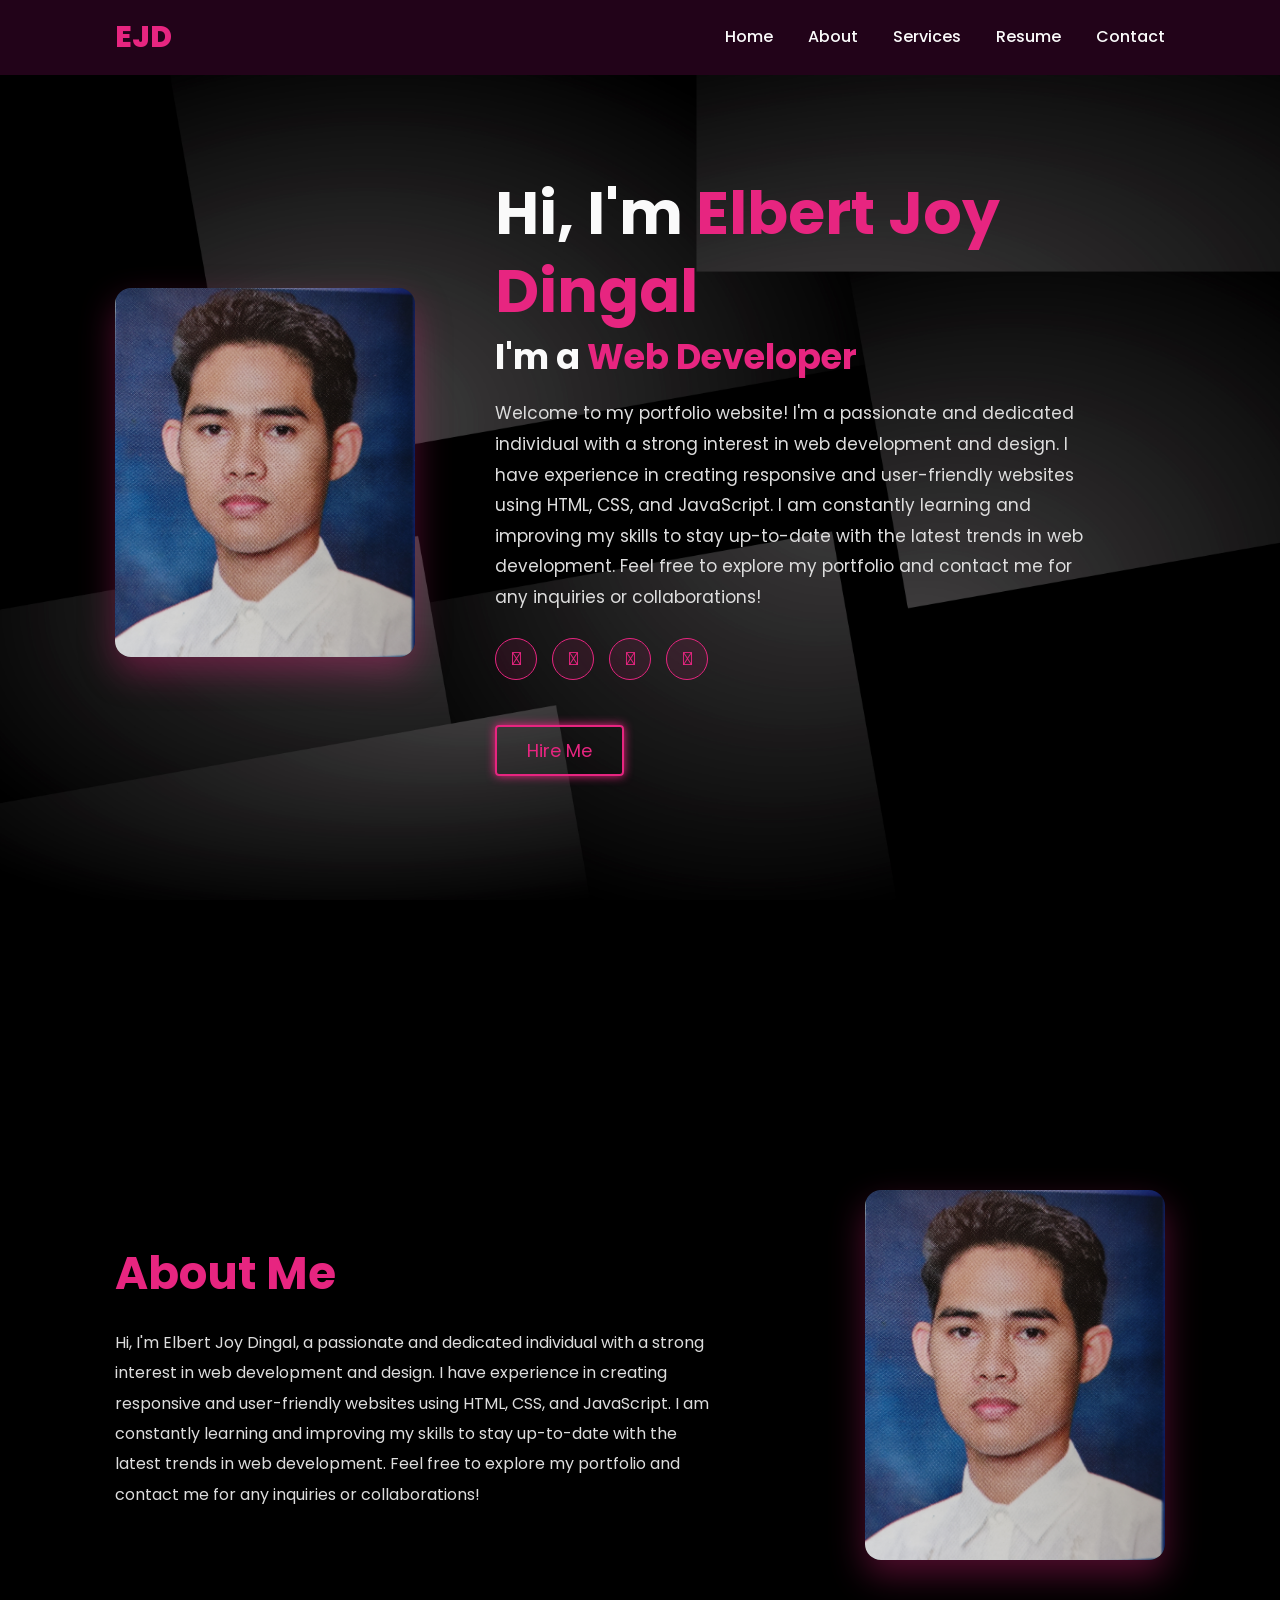
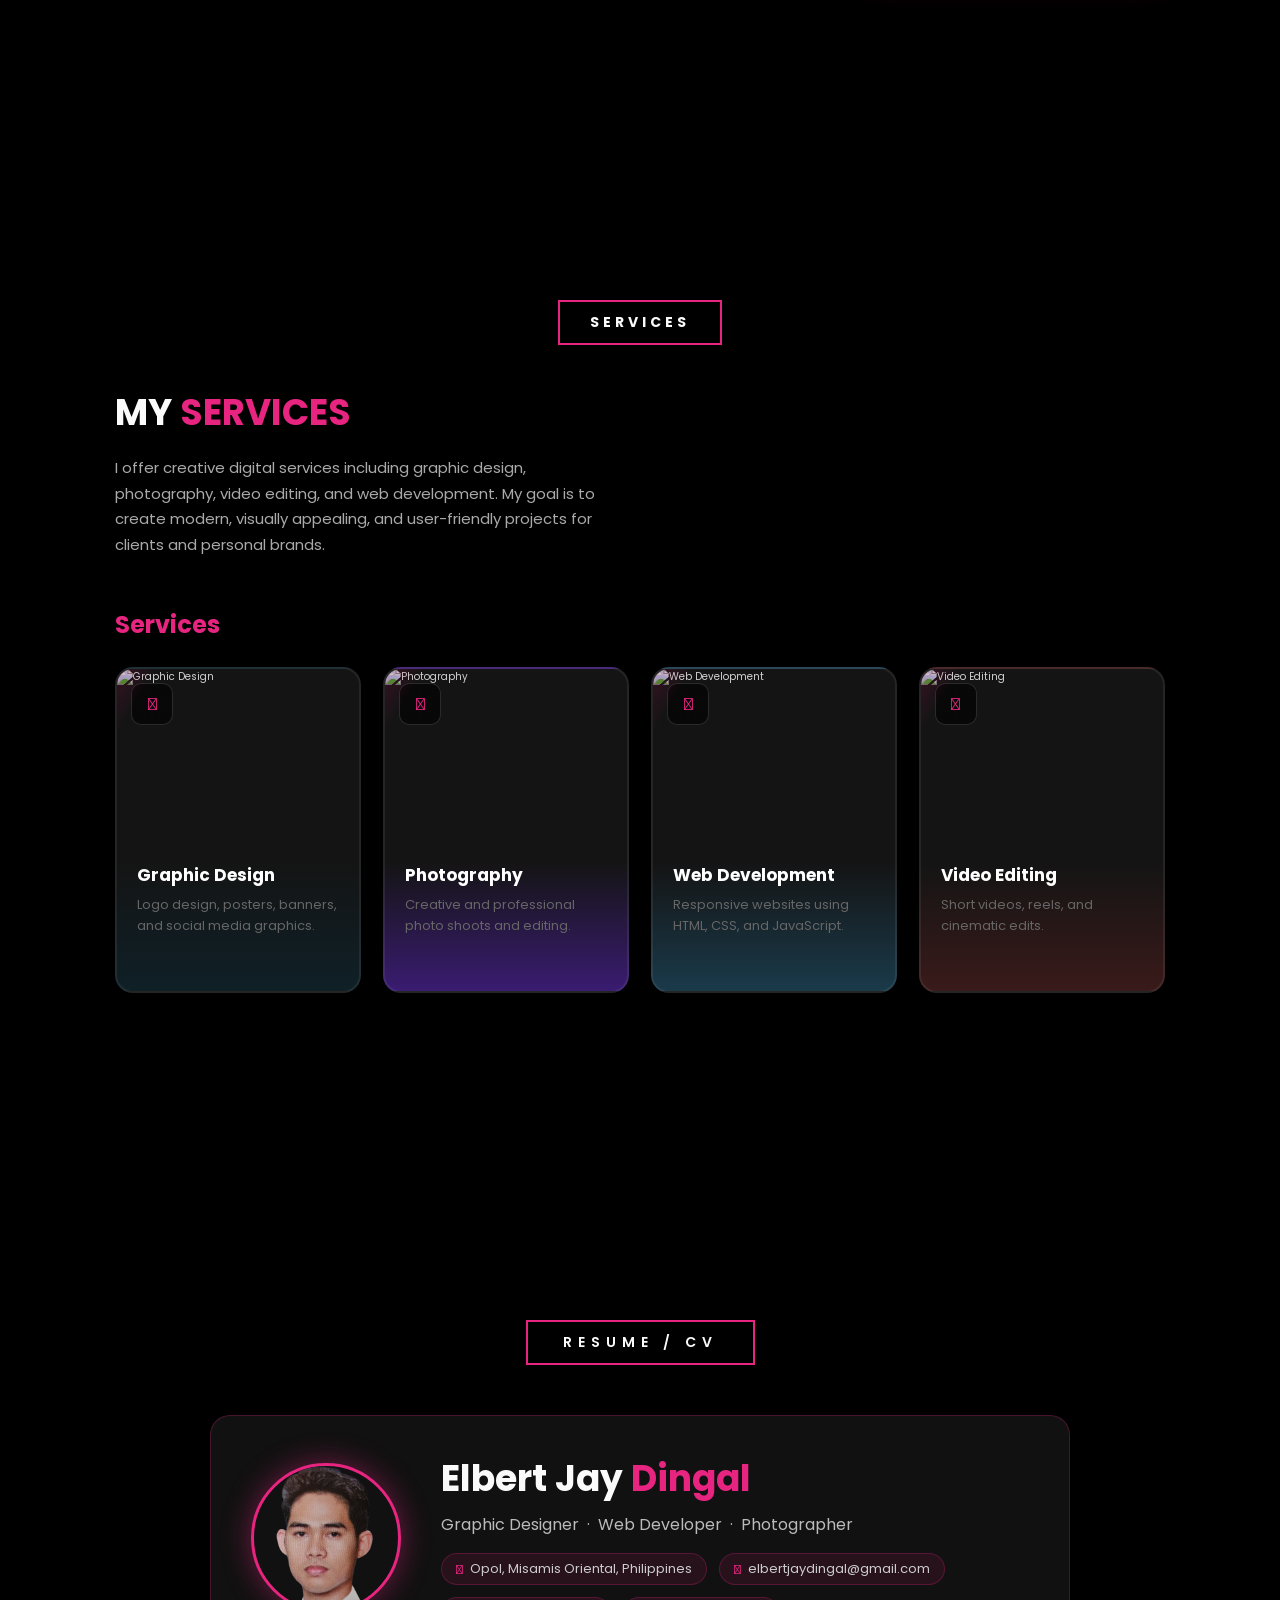
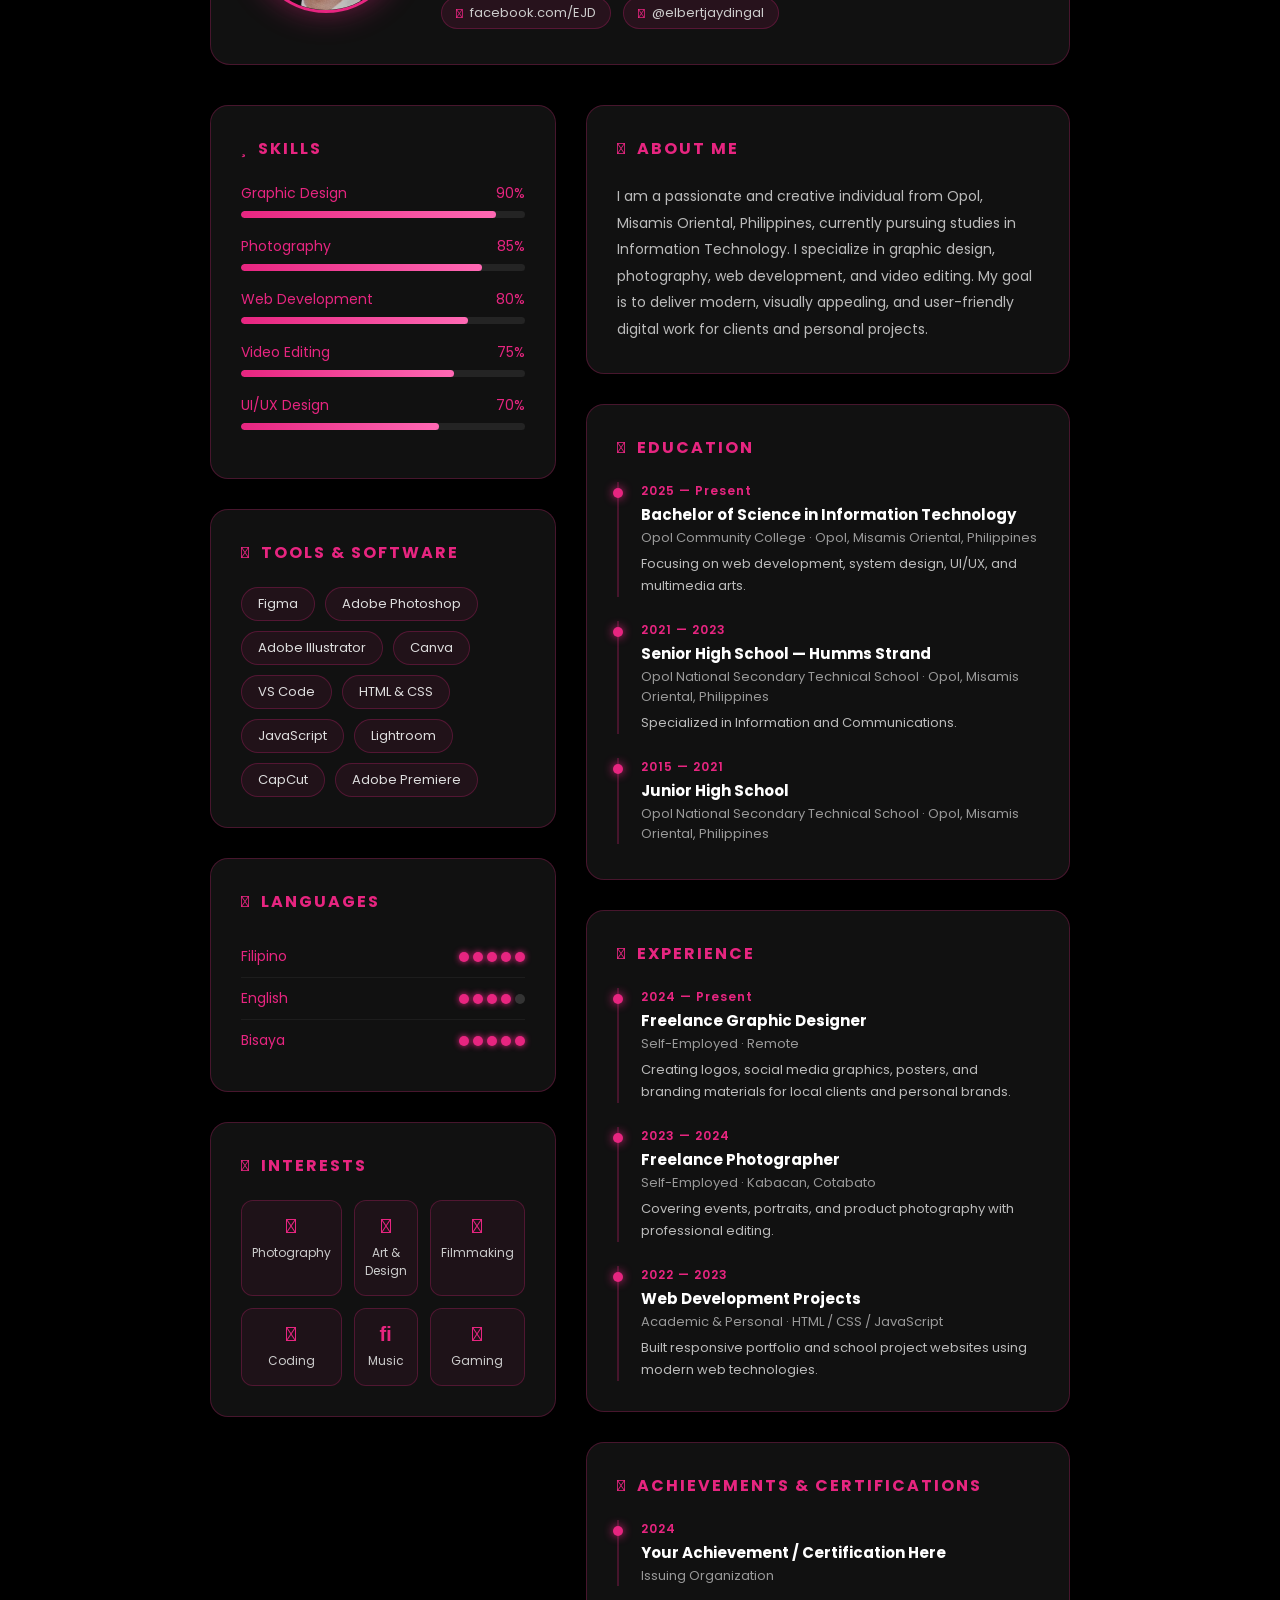
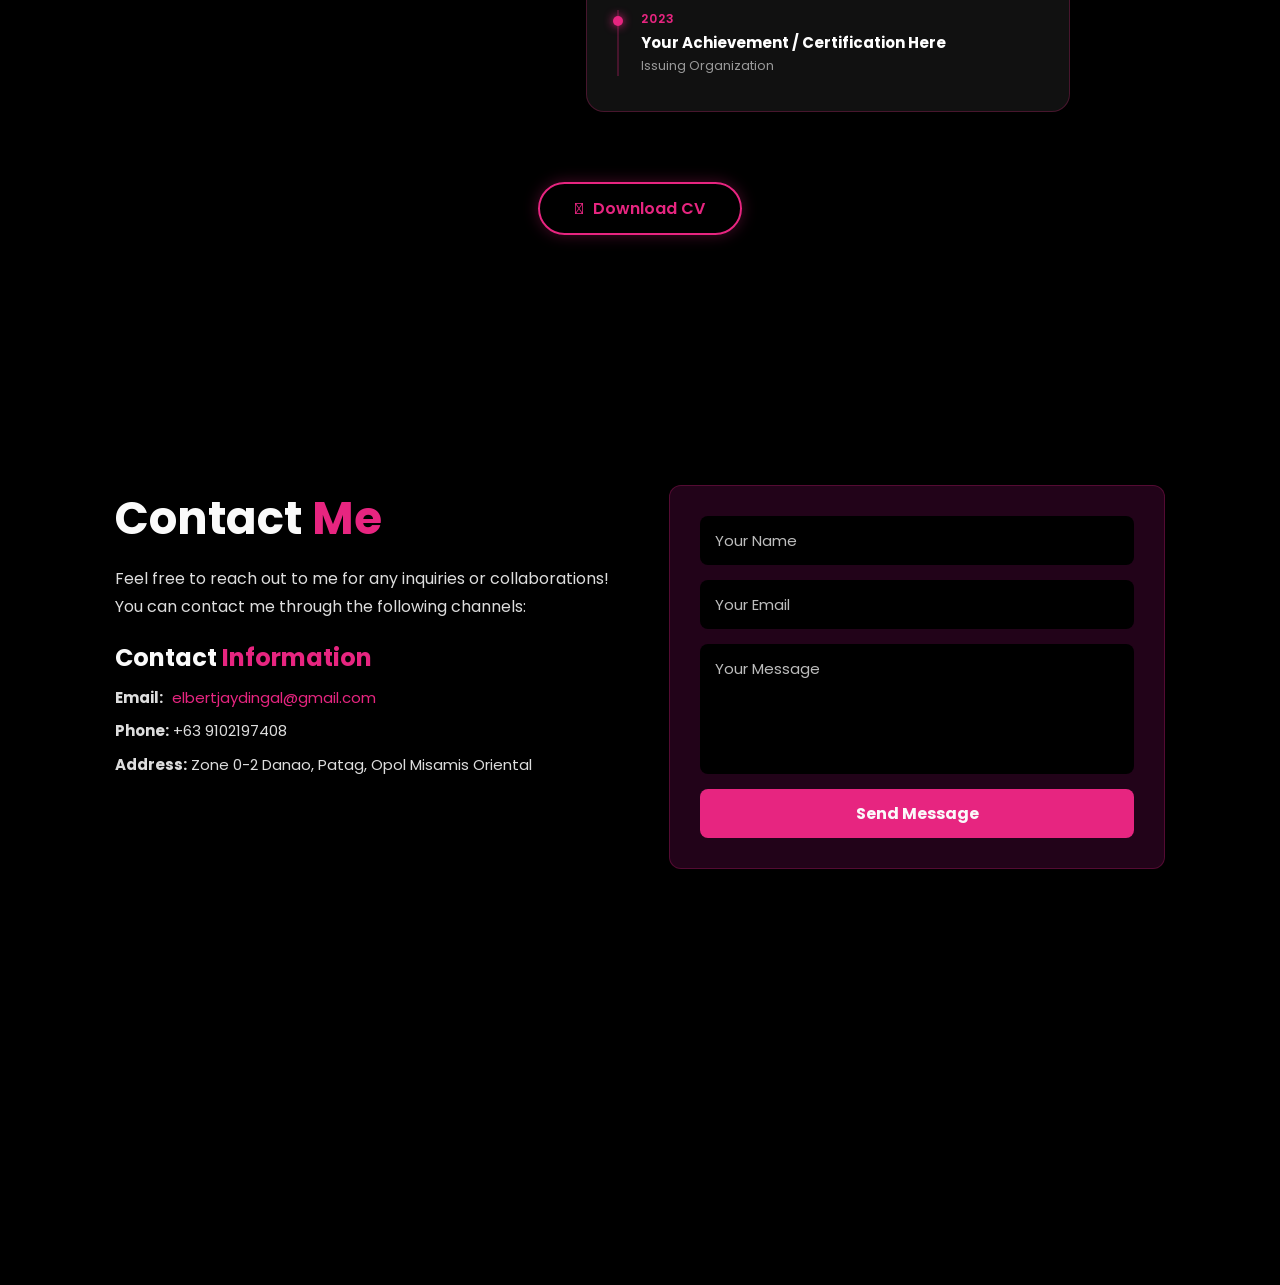
==== index.html @ 8303093a "Add files via upload" ====
<!DOCTYPE html>
<html lang="en">
<head>
    <meta charset="UTF-8">
    <meta name="viewport" content="width=device-width, initial-scale=1.0">
    <title>Portfolio — EJD</title>
    <link rel="stylesheet" href="https://cdnjs.cloudflare.com/ajax/libs/font-awesome/6.4.0/css/all.min.css">
    <link rel="stylesheet" href="style.css">
</head>
<body>

    <header>
        <a href="Home.html" class="logo">EJD</a>

        <button class="hamburger" id="hamburger" aria-label="Toggle menu">
            <span></span><span></span><span></span>
        </button>

        <nav id="nav-menu">
            <a href="#home">Home</a>
            <a href="#about">About</a>
            <a href="#services">Services</a>
            <a href="#cv">Resume</a>
            <a href="#contact">Contact</a>
        </nav>
    </header>

    <section class="home" id="home">
        <div class="home-img">
            <img src="image.png.jpg" alt="Profile Picture" width="300">
        </div>
        <div class="home-content">
            <h1>Hi, I'm <span>Elbert Joy Dingal</span></h1>
            <h3 class="typing-text">I'm a <span>Web Developer</span></h3>
            <p>Welcome to my portfolio website! I'm a passionate and dedicated individual with a strong interest 
            in web development and design. I have experience in creating responsive and user-friendly websites 
            using HTML, CSS, and JavaScript. I am constantly learning and improving my skills to stay up-to-date 
            with the latest trends in web development. Feel free to explore my portfolio and contact me for any 
            inquiries or collaborations!</p>

            <div class="social-icons">
                <a href="#"><i class="fa-brands fa-linkedin"></i></a>
                <a href="#"><i class="fa-brands fa-github"></i></a>
                <a href="#"><i class="fa-brands fa-facebook"></i></a>
                <a href="#"><i class="fa-brands fa-instagram"></i></a>
            </div>

            <a href="#contact" class="btn">Hire Me</a>
        </div>
    </section>

    <section class="about" id="about">
        <div class="about-content">
            <h1>About Me</h1>
            <h3><p>Hi, I'm Elbert Joy Dingal, a passionate and dedicated individual with a strong interest in 
                web development and design. I have experience in creating responsive and user-friendly websites 
                using HTML, CSS, and JavaScript. I am constantly learning and improving my skills to stay up-to-date 
                with the latest trends in web development. Feel free to explore my portfolio and contact me for any 
                inquiries or collaborations!</p></h3>
        </div>
        <div class="about-img">
            <img src="image.png.jpg" width="300" alt="Elbert Joy Dingal">
        </div>
    </section>

    <section class="services" id="services">

        <div class="title-box">
            <h2>SERVICES</h2>
        </div>

        <div class="intro">
            <h1>MY <span>SERVICES</span></h1>
            <p>I offer creative digital services including graphic design, photography, video editing, and web development. My goal is to create modern, visually appealing, and user-friendly projects for clients and personal brands.</p>
        </div>

        <div class="projects">
            <h2><span>Services</span></h2>
            <div class="cards">

                <!-- Card 1 – Graphic Design -->
                <div class="card design">
                    <div class="card-img-wrap">
                        <img class="card-img"
                            src="https://images.unsplash.com/photo-1626785774573-4b799315345d?w=600&q=80&fit=crop"
                            alt="Graphic Design" loading="lazy" />
                        <div class="card-icon"><i class="fas fa-pen-ruler"></i></div>
                    </div>
                    <div class="card-body">
                        <h3>Graphic Design</h3>
                        <p>Logo design, posters, banners, and social media graphics.</p>
                        <span class="card-link">
                            Learn more
                            <svg width="13" height="13" viewBox="0 0 24 24" fill="none" stroke="currentColor" stroke-width="2.5" stroke-linecap="round" stroke-linejoin="round"><path d="M5 12h14M12 5l7 7-7 7"/></svg>
                        </span>
                    </div>
                </div>

                <!-- Card 2 – Photography -->
                <div class="card photo">
                    <div class="card-img-wrap">
                        <img class="card-img"
                            src="https://images.unsplash.com/photo-1516035069371-29a1b244cc32?w=600&q=80&fit=crop"
                            alt="Photography" loading="lazy" />
                        <div class="card-icon"><i class="fas fa-camera"></i></div>
                    </div>
                    <div class="card-body">
                        <h3>Photography</h3>
                        <p>Creative and professional photo shoots and editing.</p>
                        <span class="card-link">
                            Learn more
                            <svg width="13" height="13" viewBox="0 0 24 24" fill="none" stroke="currentColor" stroke-width="2.5" stroke-linecap="round" stroke-linejoin="round"><path d="M5 12h14M12 5l7 7-7 7"/></svg>
                        </span>
                    </div>
                </div>

                <!-- Card 3 – Web Development -->
                <div class="card web">
                    <div class="card-img-wrap">
                        <img class="card-img"
                            src="https://images.unsplash.com/photo-1547658719-da2b51169166?w=600&q=80&fit=crop"
                            alt="Web Development" loading="lazy" />
                        <div class="card-icon"><i class="fas fa-code"></i></div>
                    </div>
                    <div class="card-body">
                        <h3>Web Development</h3>
                        <p>Responsive websites using HTML, CSS, and JavaScript.</p>
                        <span class="card-link">
                            Learn more
                            <svg width="13" height="13" viewBox="0 0 24 24" fill="none" stroke="currentColor" stroke-width="2.5" stroke-linecap="round" stroke-linejoin="round"><path d="M5 12h14M12 5l7 7-7 7"/></svg>
                        </span>
                    </div>
                </div>

                <!-- Card 4 – Video Editing -->
                <div class="card video">
                    <div class="card-img-wrap">
                        <img class="card-img"
                            src="https://images.unsplash.com/photo-1574717024653-61fd2cf4d44d?w=600&q=80&fit=crop"
                            alt="Video Editing" loading="lazy" />
                        <div class="card-icon"><i class="fas fa-film"></i></div>
                    </div>
                    <div class="card-body">
                        <h3>Video Editing</h3>
                        <p>Short videos, reels, and cinematic edits.</p>
                        <span class="card-link">
                            Learn more
                            <svg width="13" height="13" viewBox="0 0 24 24" fill="none" stroke="currentColor" stroke-width="2.5" stroke-linecap="round" stroke-linejoin="round"><path d="M5 12h14M12 5l7 7-7 7"/></svg>
                        </span>
                    </div>
                </div>

            </div>
        </div>
    </section>

    <section class="cv" id="cv">
        <div class="resume-page">

        <!-- BADGE -->
        <div class="page-badge">
            <div class="badge">RESUME / CV</div>
        </div>

        <!-- PROFILE HERO -->
        <div class="profile-hero">
            <div class="profile-img-wrap">
                <img class="profile-img" src="resume_image.png" alt="Elbert Jay Dingal" />
            </div>
            <div class="profile-info">
                <h1>Elbert Jay <span>Dingal</span></h1>
                <h3>Graphic Designer &nbsp;·&nbsp; Web Developer &nbsp;·&nbsp; Photographer</h3>
                <div class="profile-contacts">
                    <span><i class="fas fa-map-marker-alt"></i> Opol, Misamis Oriental, Philippines</span>
                    <a href="mailto:elbertjaydingal@gmail.com"><i class="fas fa-envelope"></i> elbertjaydingal@gmail.com</a>
                    <a href="#"><i class="fab fa-facebook"></i> facebook.com/EJD</a>
                    <a href="#"><i class="fab fa-instagram"></i> @elbertjaydingal</a>
                </div>
            </div>
        </div>

        <!-- GRID -->
        <div class="resume-grid">

            <!-- LEFT COLUMN -->
            <div class="left-col">

                <!-- SKILLS -->
                <div class="cv-card">
                    <div class="card-title"><i class="fas fa-star"></i> Skills</div>
                    <div class="skill-item">
                        <div class="skill-label"><span>Graphic Design</span><span>90%</span></div>
                        <div class="skill-bar"><div class="skill-fill" style="width:90%"></div></div>
                    </div>
                    <div class="skill-item">
                        <div class="skill-label"><span>Photography</span><span>85%</span></div>
                        <div class="skill-bar"><div class="skill-fill" style="width:85%"></div></div>
                    </div>
                    <div class="skill-item">
                        <div class="skill-label"><span>Web Development</span><span>80%</span></div>
                        <div class="skill-bar"><div class="skill-fill" style="width:80%"></div></div>
                    </div>
                    <div class="skill-item">
                        <div class="skill-label"><span>Video Editing</span><span>75%</span></div>
                        <div class="skill-bar"><div class="skill-fill" style="width:75%"></div></div>
                    </div>
                    <div class="skill-item">
                        <div class="skill-label"><span>UI/UX Design</span><span>70%</span></div>
                        <div class="skill-bar"><div class="skill-fill" style="width:70%"></div></div>
                    </div>
                </div>

                <!-- TOOLS -->
                <div class="cv-card">
                    <div class="card-title"><i class="fas fa-tools"></i> Tools & Software</div>
                    <div class="tags-wrap">
                        <span class="tag">Figma</span>
                        <span class="tag">Adobe Photoshop</span>
                        <span class="tag">Adobe Illustrator</span>
                        <span class="tag">Canva</span>
                        <span class="tag">VS Code</span>
                        <span class="tag">HTML & CSS</span>
                        <span class="tag">JavaScript</span>
                        <span class="tag">Lightroom</span>
                        <span class="tag">CapCut</span>
                        <span class="tag">Adobe Premiere</span>
                    </div>
                </div>

                <!-- LANGUAGES -->
                <div class="cv-card">
                    <div class="card-title"><i class="fas fa-language"></i> Languages</div>
                    <div class="lang-item">
                        <span>Filipino</span>
                        <div class="lang-level">
                            <div class="dot filled"></div><div class="dot filled"></div>
                            <div class="dot filled"></div><div class="dot filled"></div>
                            <div class="dot filled"></div>
                        </div>
                    </div>
                    <div class="lang-item">
                        <span>English</span>
                        <div class="lang-level">
                            <div class="dot filled"></div><div class="dot filled"></div>
                            <div class="dot filled"></div><div class="dot filled"></div>
                            <div class="dot"></div>
                        </div>
                    </div>
                    <div class="lang-item">
                        <span>Bisaya</span>
                        <div class="lang-level">
                            <div class="dot filled"></div><div class="dot filled"></div>
                            <div class="dot filled"></div><div class="dot filled"></div>
                            <div class="dot filled"></div>
                        </div>
                    </div>
                </div>

                <!-- INTERESTS -->
                <div class="cv-card">
                    <div class="card-title"><i class="fas fa-heart"></i> Interests</div>
                    <div class="interest-grid">
                        <div class="interest-item"><i class="fas fa-camera"></i>Photography</div>
                        <div class="interest-item"><i class="fas fa-palette"></i>Art & Design</div>
                        <div class="interest-item"><i class="fas fa-film"></i>Filmmaking</div>
                        <div class="interest-item"><i class="fas fa-code"></i>Coding</div>
                        <div class="interest-item"><i class="fas fa-music"></i>Music</div>
                        <div class="interest-item"><i class="fas fa-gamepad"></i>Gaming</div>
                    </div>
                </div>

            </div>

            <!-- RIGHT COLUMN -->
            <div class="right-col">

                <!-- ABOUT -->
                <div class="cv-card">
                    <div class="card-title"><i class="fas fa-user"></i> About Me</div>
                    <p class="about-text">
                        I am a passionate and creative individual from Opol, Misamis Oriental, Philippines, currently pursuing studies in Information Technology. I specialize in graphic design, photography, web development, and video editing. My goal is to deliver modern, visually appealing, and user-friendly digital work for clients and personal projects.
                    </p>
                </div>

                <!-- EDUCATION -->
                <div class="cv-card">
                    <div class="card-title"><i class="fas fa-graduation-cap"></i> Education</div>
                    <div class="timeline-item">
                        <div class="tl-year">2025 — Present</div>
                        <div class="tl-title">Bachelor of Science in Information Technology</div>
                        <div class="tl-sub">Opol Community College · Opol, Misamis Oriental, Philippines</div>
                        <div class="tl-desc">Focusing on web development, system design, UI/UX, and multimedia arts.</div>
                    </div>
                    <div class="timeline-item">
                        <div class="tl-year">2021 — 2023</div>
                        <div class="tl-title">Senior High School — Humms Strand</div>
                        <div class="tl-sub">Opol National Secondary Technical School · Opol, Misamis Oriental, Philippines</div>
                        <div class="tl-desc">Specialized in Information and Communications.</div>
                    </div>
                    <div class="timeline-item">
                        <div class="tl-year">2015 — 2021</div>
                        <div class="tl-title">Junior High School</div>
                        <div class="tl-sub">Opol National Secondary Technical School · Opol, Misamis Oriental, Philippines</div>
                    </div>
                </div>

                <!-- EXPERIENCE -->
                <div class="cv-card">
                    <div class="card-title"><i class="fas fa-briefcase"></i> Experience</div>
                    <div class="timeline-item">
                        <div class="tl-year">2024 — Present</div>
                        <div class="tl-title">Freelance Graphic Designer</div>
                        <div class="tl-sub">Self-Employed · Remote</div>
                        <div class="tl-desc">Creating logos, social media graphics, posters, and branding materials for local clients and personal brands.</div>
                    </div>
                    <div class="timeline-item">
                        <div class="tl-year">2023 — 2024</div>
                        <div class="tl-title">Freelance Photographer</div>
                        <div class="tl-sub">Self-Employed · Kabacan, Cotabato</div>
                        <div class="tl-desc">Covering events, portraits, and product photography with professional editing.</div>
                    </div>
                    <div class="timeline-item">
                        <div class="tl-year">2022 — 2023</div>
                        <div class="tl-title">Web Development Projects</div>
                        <div class="tl-sub">Academic & Personal · HTML / CSS / JavaScript</div>
                        <div class="tl-desc">Built responsive portfolio and school project websites using modern web technologies.</div>
                    </div>
                </div>

                <!-- ACHIEVEMENTS -->
                <div class="cv-card">
                    <div class="card-title"><i class="fas fa-trophy"></i> Achievements & Certifications</div>
                    <div class="timeline-item">
                        <div class="tl-year">2024</div>
                        <div class="tl-title">Your Achievement / Certification Here</div>
                        <div class="tl-sub">Issuing Organization</div>
                    </div>
                    <div class="timeline-item">
                        <div class="tl-year">2023</div>
                        <div class="tl-title">Your Achievement / Certification Here</div>
                        <div class="tl-sub">Issuing Organization</div>
                    </div>
                </div>

            </div>
        </div>

        <!-- DOWNLOAD BUTTON -->
        <div class="download-wrap">
            <button class="btn-download" onclick="window.open('Resume.pdf')">
                <i class="fas fa-download"></i> Download CV 
            </button>
        </div>

    </div>
    </section>

    <section class="contact" id="contact">
        <div class="contact-content">
            <h1>Contact <span>Me</span></h1>
            <p>Feel free to reach out to me for any inquiries or collaborations!<br>
            You can contact me through the following channels:</p>

            <div class="contact-info">
                <h2>Contact <span>Information</span></h2>
                <p><strong>Email:</strong> <a href="mailto:elbertjaydingal@gmail.com">elbertjaydingal@gmail.com</a></p>
                <p><strong>Phone:</strong> +63 9102197408</p>
                <p><strong>Address:</strong> Zone 0-2 Danao, Patag, Opol Misamis Oriental</p>
            </div>
        </div>

        <div class="contact-form">
            <form action="mailto:elbertjaydingal@gmail.com" method="post" enctype="text/plain">
                <input type="text" name="name" placeholder="Your Name" required>
                <input type="email" name="email" placeholder="Your Email" required>
                <textarea name="message" placeholder="Your Message" required></textarea>
                <button type="submit">Send Message</button>
            </form>
        </div>
    </section>

    <script src="script.js"></script>

</body>
</html>
---- style.css ----
@import url('https://fonts.googleapis.com/css2?family=Poppins:wght@300;400;500;600;700&display=swap');

/* ═══════════════════════════════════
   RESET & ROOT
═══════════════════════════════════ */
*, *::before, *::after {
  margin: 0;
  padding: 0;
  box-sizing: border-box;
  text-decoration: none;
  border: none;
  outline: none;
  font-family: 'Poppins', sans-serif;
}

html {
  font-size: 62.5%;
  scroll-behavior: smooth;
}

:root {
  --bg-color:       #000000;
  --secondry-color: #220319;
  --text-color:     #fafafa;
  --primry-color:   #e72580;
  --card-bg:        rgba(20, 20, 20, 0.85);
  --border:         rgba(231, 37, 128, 0.25);
}

body {
  background-color: var(--bg-color);
  background-image: url('Background_images.jpg');
  background-size: cover;
  background-position: center;
  background-repeat: no-repeat;
  background-attachment: fixed;
  width: 100%;
  min-height: 100vh;
  overflow-x: hidden;
  color: var(--text-color);
}

span {
  color: var(--primry-color);
}

/* ═══════════════════════════════════
   HEADER & NAV
═══════════════════════════════════ */
header {
  position: fixed;
  top: 0;
  left: 0;
  width: 100%;
  padding: 1.5rem 9%;
  background-color: var(--secondry-color);
  backdrop-filter: blur(10px);
  display: flex;
  justify-content: space-between;
  align-items: center;
  z-index: 1000;
}

.logo {
  font-size: 3rem;
  color: var(--primry-color);
  font-weight: 800;
  cursor: pointer;
  transition: 0.3s ease;
  flex-shrink: 0;
}
.logo:hover {
  transform: scale(1.1);
}

nav {
  display: flex;
  align-items: center;
  gap: 0;
}

nav a {
  font-size: 1.6rem;
  color: var(--text-color);
  margin-left: 3.5rem;
  font-weight: 500;
  transition: 0.3s ease;
  border-bottom: 3px solid transparent;
  display: inline-block;
  white-space: nowrap;
}
nav a.active,
nav a:hover {
    color: var(--primry-color);
    border-bottom: 3px solid var(--primry-color);
}
/* Hamburger button */
.hamburger {
  display: none;
  flex-direction: column;
  justify-content: center;
  align-items: center;
  width: 4rem;
  height: 4rem;
  cursor: pointer;
  gap: 0.6rem;
  background: transparent;
  border: none;
  outline: none;
  z-index: 1001;
}
.hamburger span {
  display: block;
  width: 2.8rem;
  height: 0.3rem;
  background: var(--primry-color);
  border-radius: 3px;
  transition: all 0.3s ease;
  color: transparent; /* override global span color */
}
/* Animated X state */
.hamburger.open span:nth-child(1) {
  transform: translateY(0.9rem) rotate(45deg);
}
.hamburger.open span:nth-child(2) {
  opacity: 0;
  transform: scaleX(0);
}
.hamburger.open span:nth-child(3) {
  transform: translateY(-0.9rem) rotate(-45deg);
}

/* ═══════════════════════════════════
   SECTIONS (shared)
═══════════════════════════════════ */
section {
  min-height: 100vh;
  padding: 10rem 9% 5rem;
}

/* ═══════════════════════════════════
   HOME
═══════════════════════════════════ */
.home {
  display: flex;
  align-items: center;
  justify-content: center;
  gap: 8rem;
  background-color: transparent;
}

.home .home-content h1 {
  font-size: 6rem;
  font-weight: 700;
  line-height: 1.3;
}

.home-content h3 {
  font-size: 3.5rem;
  margin-bottom: 1.5rem;
  font-weight: 700;
}

.home p {
  font-size: 1.7rem;
  line-height: 1.8;
  color: #ddd;
  max-width: 55ch;
}

.home-img img {
  width: 300px;
  border-radius: 16px;
  box-shadow: 0 15px 35px rgba(231, 37, 128, 0.35);
  transition: transform 0.4s ease, box-shadow 0.4s ease;
}
.home-img img:hover {
  transform: scale(1.05);
  box-shadow: 0 20px 45px rgba(231, 37, 128, 0.55);
}

.social-icons {
  display: flex;
  gap: 1.5rem;
  margin: 2.5rem 0;
}
.social-icons a {
  display: inline-flex;
  justify-content: center;
  align-items: center;
  width: 4.2rem;
  height: 4.2rem;
  background: rgba(231, 37, 128, 0.1);
  border: 1px solid var(--primry-color);
  border-radius: 50%;
  font-size: 1.8rem;
  color: var(--primry-color);
  transition: 0.3s ease;
}
.social-icons a:hover {
  background: var(--primry-color);
  color: #fff;
  transform: scale(1.2) translateY(-4px);
}

.btn {
  display: inline-block;
  margin-top: 2rem;
  background-color: transparent;
  font-size: 1.8rem;
  color: var(--primry-color);
  padding: 1rem 3rem;
  box-shadow: 0 0 10px var(--primry-color);
  border: 2px solid var(--primry-color);
  border-radius: 4px;
  transition: 0.3s ease;
  cursor: pointer;
}
.btn:hover {
  background-color: var(--primry-color);
  color: var(--text-color);
  box-shadow: 0 0 20px var(--primry-color);
}

/* ═══════════════════════════════════
   ABOUT
═══════════════════════════════════ */
.about {
  display: flex;
  align-items: center;
  justify-content: space-between;
  gap: 5rem;
  background: transparent;
}

.about-content {
  max-width: 600px;
}

.about-content h1 {
  font-size: 4.5rem;
  margin-bottom: 2rem;
  color: var(--primry-color);
}

.about-content h3 {
  font-weight: 400;
  font-size: 1.8rem;
  line-height: 1.9;
}

.about-content p {
  font-size: 1.6rem;
  color: #ddd;
}

.about-img {
  display: flex;
  justify-content: center;
  align-items: center;
  flex-shrink: 0;
}

.about-img img {
  width: 300px;
  border-radius: 16px;
  box-shadow: 0 15px 35px rgba(231, 37, 128, 0.35);
  transition: transform 0.4s ease, box-shadow 0.4s ease;
}
.about-img img:hover {
  transform: scale(1.05);
  box-shadow: 0 20px 45px rgba(231, 37, 128, 0.55);
}

/* ═══════════════════════════════════
   SERVICES
═══════════════════════════════════ */
.services {
  padding: 10rem 9% 6rem;
  min-height: 100vh;
}

.title-box {
  display: flex;
  justify-content: center;
  margin-bottom: 4rem;
}
.title-box h2 {
  border: 2px solid var(--primry-color);
  padding: 1rem 3rem;
  letter-spacing: 4px;
  font-size: 1.4rem;
}

.intro {
  max-width: 500px;
  margin-bottom: 5rem;
}
.intro h1 {
  font-size: 3.6rem;
  margin-bottom: 1.5rem;
}
.intro p {
  font-size: 1.5rem;
  color: #aaa;
  line-height: 1.7;
}

.projects h2 {
  font-size: 2.4rem;
  margin-bottom: 2.5rem;
}

/* Cards */
.cards {
  display: flex;
  gap: 2.2rem;
  flex-wrap: wrap;
}

.card {
  flex: 1;
  min-width: 240px;
  border-radius: 18px;
  overflow: hidden;
  display: flex;
  flex-direction: column;
  background: #141414;
  cursor: pointer;
  position: relative;
  color: #fff;
  border: 2px solid rgba(255,255,255,0.07);
  transition: transform 0.35s cubic-bezier(0.34, 1.56, 0.64, 1),
              box-shadow 0.35s ease,
              border-color 0.3s ease;
}
.card:hover {
  transform: translateY(-12px) scale(1.02);
  border-color: #e8006f;
  box-shadow: 0 0 0 1px #e8006f,
              0 20px 40px rgba(232, 0, 111, 0.4),
              0 40px 80px rgba(0,0,0,0.5);
}
.card::before {
  content: '';
  position: absolute;
  top: -60%;
  left: -60%;
  width: 60%;
  height: 200%;
  background: linear-gradient(105deg, transparent 40%, rgba(232, 0, 111, 0.13) 50%, transparent 60%);
  transform: skewX(-20deg);
  transition: left 0.55s ease;
  pointer-events: none;
  z-index: 3;
}
.card:hover::before { left: 130%; }
.card:active { transform: scale(0.97); }

.card-img-wrap {
  position: relative;
  overflow: hidden;
  flex-shrink: 0;
}
.card-img {
  width: 100%;
  height: 175px;
  object-fit: cover;
  display: block;
  filter: brightness(0.82) saturate(1.05);
  transition: transform 0.5s ease, filter 0.4s ease;
}
.card:hover .card-img {
  transform: scale(1.1);
  filter: brightness(1.05) saturate(1.25);
}
.card-img-wrap::after {
  content: '';
  position: absolute;
  inset: 0;
  background: linear-gradient(to bottom, transparent 45%, rgba(20,20,20,0.65) 100%);
  pointer-events: none;
}

.card-icon {
  position: absolute;
  top: 14px;
  left: 14px;
  z-index: 2;
  width: 42px;
  height: 42px;
  border-radius: 10px;
  background: rgba(0,0,0,0.6);
  backdrop-filter: blur(10px);
  display: flex;
  align-items: center;
  justify-content: center;
  font-size: 17px;
  border: 1px solid rgba(255,255,255,0.14);
  transition: background 0.3s, border-color 0.3s, transform 0.3s;
}
.card-icon i { color: var(--primry-color); }
.card:hover .card-icon {
  background: #e8006f;
  border-color: #e8006f;
  transform: scale(1.12) rotate(-5deg);
}
.card:hover .card-icon i { color: #fff; }

.card-body {
  padding: 1.8rem 2rem 2.2rem;
  display: flex;
  flex-direction: column;
  flex: 1;
}
.card-body h3 {
  font-size: 1.7rem;
  font-weight: 700;
  color: #fff;
  margin-bottom: 0.7rem;
  transition: color 0.3s;
}
.card:hover .card-body h3 { color: #e8006f; }
.card-body p {
  font-size: 1.3rem;
  color: #666;
  line-height: 1.6;
  flex: 1;
  transition: color 0.3s;
}
.card:hover .card-body p { color: #aaa; }

.card-link {
  display: inline-flex;
  align-items: center;
  gap: 6px;
  margin-top: 1.4rem;
  font-size: 1.2rem;
  font-weight: 700;
  color: #e8006f;
  letter-spacing: 1px;
  text-transform: uppercase;
  opacity: 0;
  transform: translateY(6px);
  transition: opacity 0.3s ease, transform 0.3s ease;
}
.card:hover .card-link { opacity: 1; transform: translateY(0); }
.card:hover .card-link svg { transform: translateX(4px); }

.design { background: linear-gradient(180deg, #141414 60%, #0f2027 100%); }
.photo  { background: linear-gradient(180deg, #141414 60%, #3a1c71 100%); }
.web    { background: linear-gradient(180deg, #141414 60%, #1a3a4a 100%); }
.video  { background: linear-gradient(180deg, #141414 60%, #3a1a1a 100%); }

/* ═══════════════════════════════════
   CONTACT
═══════════════════════════════════ */
.contact {
  display: flex;
  align-items: flex-start;
  justify-content: center;
  gap: 6rem;
  background-color: transparent;
  flex-wrap: wrap;
}

.contact-content h1 {
  font-size: 4.5rem;
  font-weight: 700;
  margin-bottom: 1rem;
}
.contact-content p {
  font-size: 1.6rem;
  margin: 1.2rem 0;
  color: #ddd;
  line-height: 1.7;
}

.contact-info {
  margin-top: 2rem;
}
.contact-info h2 {
  font-size: 2.4rem;
  font-weight: 700;
  margin-bottom: 1rem;
}
.contact-info p {
  font-size: 1.5rem;
  margin: 0.8rem 0;
}
.contact-info a {
  color: var(--primry-color);
  font-size: 1.5rem;
  margin-left: 0.5rem;
  transition: 0.3s;
}
.contact-info a:hover {
  text-decoration: underline;
}

.contact-form {
  flex: 1;
  min-width: 280px;
  max-width: 500px;
  padding: 3rem;
  background: var(--secondry-color);
  border-radius: 12px;
  border: 1px solid var(--border);
}
.contact-form form {
  display: flex;
  flex-direction: column;
  gap: 1.5rem;
}
.contact-form input,
.contact-form textarea {
  width: 100%;
  padding: 1.2rem 1.4rem;
  border-radius: 8px;
  border: 1px solid transparent;
  background: var(--bg-color);
  color: var(--text-color);
  font-size: 1.5rem;
  outline: none;
  transition: all 0.3s ease;
}
.contact-form textarea {
  resize: none;
  min-height: 130px;
}
.contact-form input::placeholder,
.contact-form textarea::placeholder {
  color: #bdbdbd;
}
.contact-form input:focus,
.contact-form textarea:focus {
  border-color: var(--primry-color);
  box-shadow: 0 0 8px rgba(231, 37, 128, 0.5);
}
.contact-form button {
  padding: 1.2rem;
  border-radius: 8px;
  background: var(--primry-color);
  color: var(--text-color);
  font-size: 1.6rem;
  font-weight: bold;
  cursor: pointer;
  transition: all 0.3s ease;
}
.contact-form button:hover {
  background: #ff4fa1;
  transform: translateY(-2px);
  box-shadow: 0 8px 20px rgba(231, 37, 128, 0.5);
}
.contact-form button:active { transform: scale(0.98); }

/* ═══════════════════════════════════
   RESUME (cv.html)
═══════════════════════════════════ */
.resume-page {
  min-height: 100vh;
  padding: 12rem 9% 6rem;
}

.page-badge {
  display: flex;
  justify-content: center;
  margin-bottom: 5rem;
}
.badge {
  border: 2px solid var(--primry-color);
  padding: 1rem 3.5rem;
  letter-spacing: 6px;
  font-size: 1.4rem;
  font-weight: 600;
  color: var(--text-color);
}

/* Profile hero */
.profile-hero {
  display: flex;
  align-items: center;
  gap: 4rem;
  background: var(--card-bg);
  border: 1px solid var(--border);
  border-radius: 20px;
  padding: 3.5rem 4rem;
  margin-bottom: 4rem;
  backdrop-filter: blur(8px);
  flex-wrap: wrap;
}
.profile-img-wrap { flex-shrink: 0; }
.profile-img {
  width: 150px;
  height: 150px;
  border-radius: 50%;
  object-fit: cover;
  object-position: top;
  border: 3px solid var(--primry-color);
  box-shadow: 0 0 30px rgba(231, 37, 128, 0.45);
  transition: transform 0.4s ease, box-shadow 0.4s ease;
}
.profile-img:hover {
  transform: scale(1.05);
  box-shadow: 0 0 50px rgba(231, 37, 128, 0.7);
}
.profile-info { flex: 1; min-width: 240px; }
.profile-info h1 {
  font-size: 3.6rem;
  font-weight: 700;
  margin-bottom: 0.6rem;
}
.profile-info h1 span { color: var(--primry-color); }
.profile-info h3 {
  font-size: 1.6rem;
  font-weight: 400;
  color: #bbb;
  margin-bottom: 1.6rem;
}

.profile-contacts {
  display: flex;
  flex-wrap: wrap;
  gap: 1.2rem;
}
.profile-contacts a,
.profile-contacts span {
  display: inline-flex;
  align-items: center;
  gap: 0.7rem;
  font-size: 1.3rem;
  color: #ccc;
  background: rgba(231, 37, 128, 0.1);
  border: 1px solid var(--border);
  padding: 0.5rem 1.4rem;
  border-radius: 50px;
  transition: 0.3s;
}
.profile-contacts a:hover {
  background: var(--primry-color);
  color: #fff;
  border-color: var(--primry-color);
}
.profile-contacts i { color: var(--primry-color); font-size: 1.3rem; }
.profile-contacts a:hover i { color: #fff; }

/* Resume grid */
.resume-grid {
  display: grid;
  grid-template-columns: 1fr 1.6fr;
  gap: 3rem;
}

/* CV Cards */
.cv-card {
  background: var(--card-bg);
  border: 1px solid var(--border);
  border-radius: 18px;
  padding: 3rem;
  backdrop-filter: blur(8px);
  margin-bottom: 3rem;
  transition: border-color 0.3s, box-shadow 0.3s;
}
.cv-card:hover {
  border-color: var(--primry-color);
  box-shadow: 0 8px 32px rgba(231, 37, 128, 0.18);
}
.card-title {
  font-size: 1.6rem;
  font-weight: 700;
  color: var(--primry-color);
  letter-spacing: 2px;
  text-transform: uppercase;
  margin-bottom: 2.2rem;
  display: flex;
  align-items: center;
  gap: 1rem;
}

/* Skills */
.skill-item { margin-bottom: 1.8rem; }
.skill-label {
  display: flex;
  justify-content: space-between;
  font-size: 1.4rem;
  margin-bottom: 0.7rem;
  color: #ddd;
}
.skill-bar {
  height: 7px;
  background: rgba(255,255,255,0.08);
  border-radius: 10px;
  overflow: hidden;
}
.skill-fill {
  height: 100%;
  border-radius: 10px;
  background: linear-gradient(90deg, var(--primry-color), #ff69b4);
  animation: fillBar 1.2s ease forwards;
}
@keyframes fillBar { from { width: 0%; } }

/* Timeline */
.timeline-item {
  position: relative;
  padding-left: 2.2rem;
  margin-bottom: 2.4rem;
  border-left: 2px solid var(--border);
}
.timeline-item::before {
  content: '';
  position: absolute;
  left: -6px;
  top: 6px;
  width: 10px;
  height: 10px;
  border-radius: 50%;
  background: var(--primry-color);
  box-shadow: 0 0 10px var(--primry-color);
}
.timeline-item:last-child { margin-bottom: 0; }
.tl-year {
  font-size: 1.2rem;
  color: var(--primry-color);
  font-weight: 600;
  letter-spacing: 1px;
  margin-bottom: 0.3rem;
}
.tl-title {
  font-size: 1.5rem;
  font-weight: 700;
  color: #fff;
  margin-bottom: 0.2rem;
}
.tl-sub {
  font-size: 1.3rem;
  color: #999;
  margin-bottom: 0.5rem;
}
.tl-desc {
  font-size: 1.3rem;
  color: #bbb;
  line-height: 1.7;
}

/* Tags */
.tags-wrap { display: flex; flex-wrap: wrap; gap: 1rem; }
.tag {
  font-size: 1.3rem;
  padding: 0.6rem 1.6rem;
  border-radius: 50px;
  border: 1px solid var(--border);
  background: rgba(231, 37, 128, 0.08);
  color: #ddd;
  transition: 0.3s;
}
.tag:hover {
  background: var(--primry-color);
  color: #fff;
  border-color: var(--primry-color);
}

/* Languages */
.lang-item {
  display: flex;
  justify-content: space-between;
  align-items: center;
  padding: 1rem 0;
  border-bottom: 1px solid rgba(255,255,255,0.05);
  font-size: 1.4rem;
}
.lang-item:last-child { border-bottom: none; }
.lang-level { display: flex; gap: 4px; }
.dot {
  width: 10px;
  height: 10px;
  border-radius: 50%;
  background: rgba(255,255,255,0.15);
}
.dot.filled {
  background: var(--primry-color);
  box-shadow: 0 0 6px var(--primry-color);
}

/* Interests */
.interest-grid {
  display: grid;
  grid-template-columns: repeat(3, 1fr);
  gap: 1.2rem;
}
.interest-item {
  display: flex;
  flex-direction: column;
  align-items: center;
  gap: 0.8rem;
  padding: 1.5rem 1rem;
  border-radius: 12px;
  border: 1px solid var(--border);
  background: rgba(231, 37, 128, 0.06);
  font-size: 1.2rem;
  color: #ccc;
  transition: 0.3s;
  text-align: center;
}
.interest-item i {
  font-size: 2rem;
  color: var(--primry-color);
}
.interest-item:hover {
  background: rgba(231, 37, 128, 0.18);
  border-color: var(--primry-color);
  color: #fff;
}

.about-text {
  font-size: 1.4rem;
  color: #bbb;
  line-height: 1.9;
}

/* Download button */
.download-wrap {
  display: flex;
  justify-content: center;
  margin-top: 4rem;
  padding-bottom: 4rem;
}
.btn-download {
  display: inline-flex;
  align-items: center;
  gap: 1rem;
  font-size: 1.6rem;
  font-weight: 600;
  color: var(--primry-color);
  padding: 1.2rem 3.5rem;
  border: 2px solid var(--primry-color);
  border-radius: 50px;
  background: transparent;
  cursor: pointer;
  transition: 0.3s ease;
  box-shadow: 0 0 15px rgba(231, 37, 128, 0.3);
}
.btn-download:hover {
  background: var(--primry-color);
  color: #fff;
  box-shadow: 0 0 30px rgba(231, 37, 128, 0.6);
  transform: translateY(-3px);
}

/* ═══════════════════════════════════
   RESPONSIVE — Tablet (≤ 900px)
═══════════════════════════════════ */
@media (max-width: 900px) {

  html { font-size: 58%; }

  /* Home */
  .home {
    flex-direction: column-reverse;
    text-align: center;
    gap: 4rem;
    padding-top: 12rem;
  }
  .home .home-content h1 { font-size: 4.5rem; }
  .home-content h3 { font-size: 2.8rem; }
  .home p { font-size: 1.6rem; max-width: 100%; }
  .home-img img { width: 240px; }
  .social-icons { justify-content: center; }

  /* About */
  .about {
    flex-direction: column-reverse;
    text-align: center;
    gap: 3rem;
  }
  .about-content h1 { font-size: 3.6rem; }
  .about-img img { width: 240px; }

  /* Contact */
  .contact {
    flex-direction: column;
    align-items: center;
    gap: 3rem;
  }
  .contact-content h1 { font-size: 3.6rem; }
  .contact-form { width: 100%; max-width: 100%; }

  /* Services */
  .services { padding: 11rem 6% 5rem; }
  .intro { max-width: 100%; }
  .cards { flex-direction: column; }
  .card { min-width: 100%; }
  .card-img { height: 200px; }

  /* Resume */
  .resume-grid { grid-template-columns: 1fr; }
  .profile-hero {
    flex-direction: column;
    text-align: center;
    padding: 3rem 2rem;
  }
  .profile-contacts { justify-content: center; }
  .interest-grid { grid-template-columns: repeat(2, 1fr); }
  .resume-page { padding: 11rem 5% 4rem; }
}

/* ═══════════════════════════════════
   RESPONSIVE — Mobile (≤ 600px)
═══════════════════════════════════ */
@media (max-width: 600px) {

  html { font-size: 52%; }

  /* Header */
  header { padding: 1.5rem 5%; }

  /* Show hamburger, hide nav links by default */
  .hamburger { display: flex; }

  nav {
    position: absolute;
    top: 100%;
    right: 0;
    width: 70%;
    max-width: 280px;
    background: #1a0d1c;
    border-left: 3px solid var(--primry-color);
    border-bottom: 3px solid var(--primry-color);
    border-bottom-left-radius: 2rem;
    padding: 2rem 0;
    flex-direction: column;
    align-items: flex-start;
    gap: 0;

    /* Hidden by default */
    display: none;
    opacity: 0;
    transform: translateY(-10px);
    transition: opacity 0.3s ease, transform 0.3s ease;
  }

  nav.open {
    display: flex;
    opacity: 1;
    transform: translateY(0);
  }

  nav a {
    font-size: 1.7rem;
    margin-left: 0;
    padding: 1.3rem 3rem;
    width: 100%;
    border-bottom: 1px solid rgba(255,255,255,0.06);
    border-bottom-width: 1px;
  }
  nav a:last-child { border-bottom: none; }
  nav a:hover { border-bottom-color: rgba(255,255,255,0.06); }

  /* Section padding */
  section { padding: 10rem 5% 4rem; }
  .services { padding: 10rem 5% 4rem; }

  /* Home */
  .home { gap: 3rem; padding-top: 10rem; }
  .home .home-content h1 { font-size: 3.8rem; }
  .home-content h3 { font-size: 2.4rem; }
  .home p { font-size: 1.5rem; }
  .home-img img { width: 200px; }

  /* About */
  .about-content h1 { font-size: 3rem; }
  .about-img img { width: 200px; }

  /* Contact */
  .contact-content h1 { font-size: 3rem; }
  .contact-form { padding: 2rem; }

  /* Services cards */
  .card-img { height: 180px; }

  /* Resume */
  .profile-img { width: 120px; height: 120px; }
  .profile-info h1 { font-size: 2.8rem; }
  .profile-info h3 { font-size: 1.4rem; }
  .resume-page { padding: 10rem 4% 3rem; }
  .interest-grid { grid-template-columns: repeat(2, 1fr); }
  .badge { font-size: 1.1rem; letter-spacing: 3px; padding: 0.8rem 2rem; }
}

/* ═══════════════════════════════════
   RESPONSIVE — Small Mobile (≤ 400px)
═══════════════════════════════════ */
@media (max-width: 400px) {
  html { font-size: 46%; }
  .home .home-content h1 { font-size: 3.4rem; }
  .interest-grid { grid-template-columns: repeat(2, 1fr); }
  nav { width: 90%; max-width: 100%; }
}
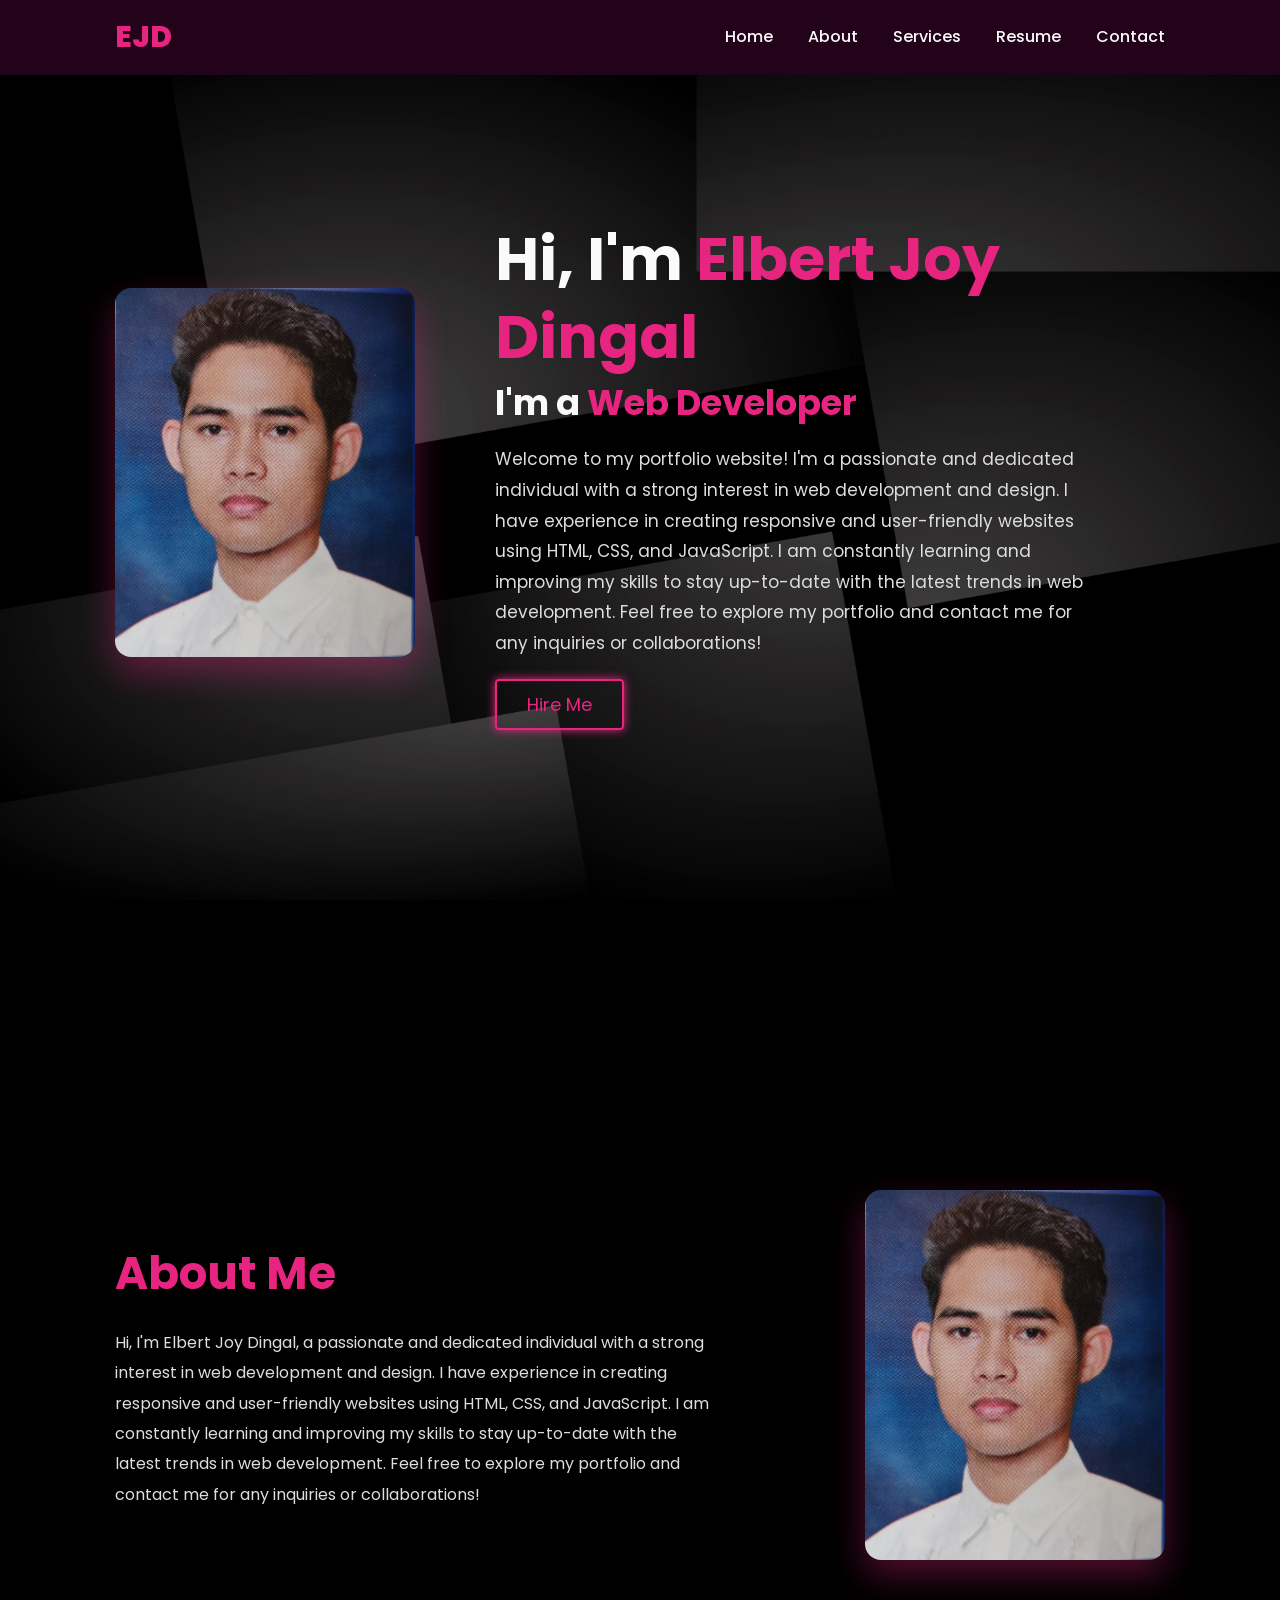
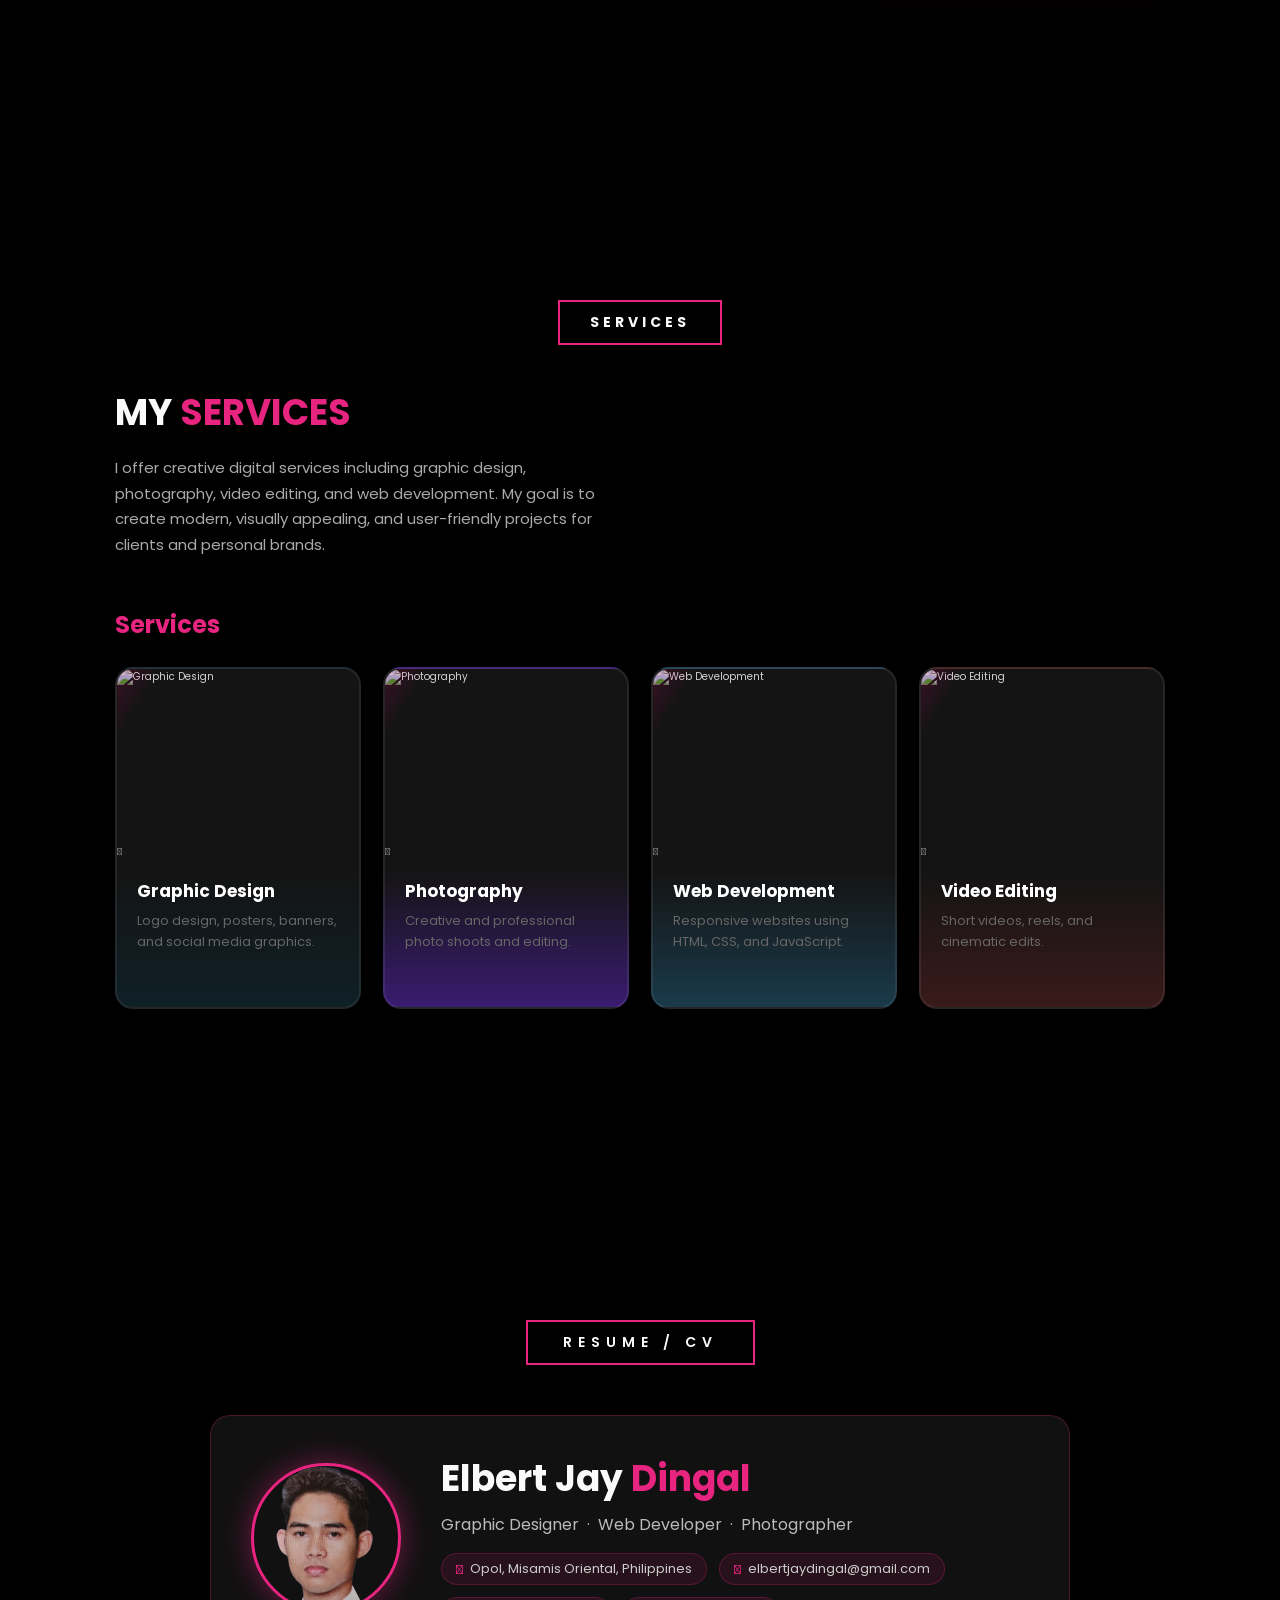
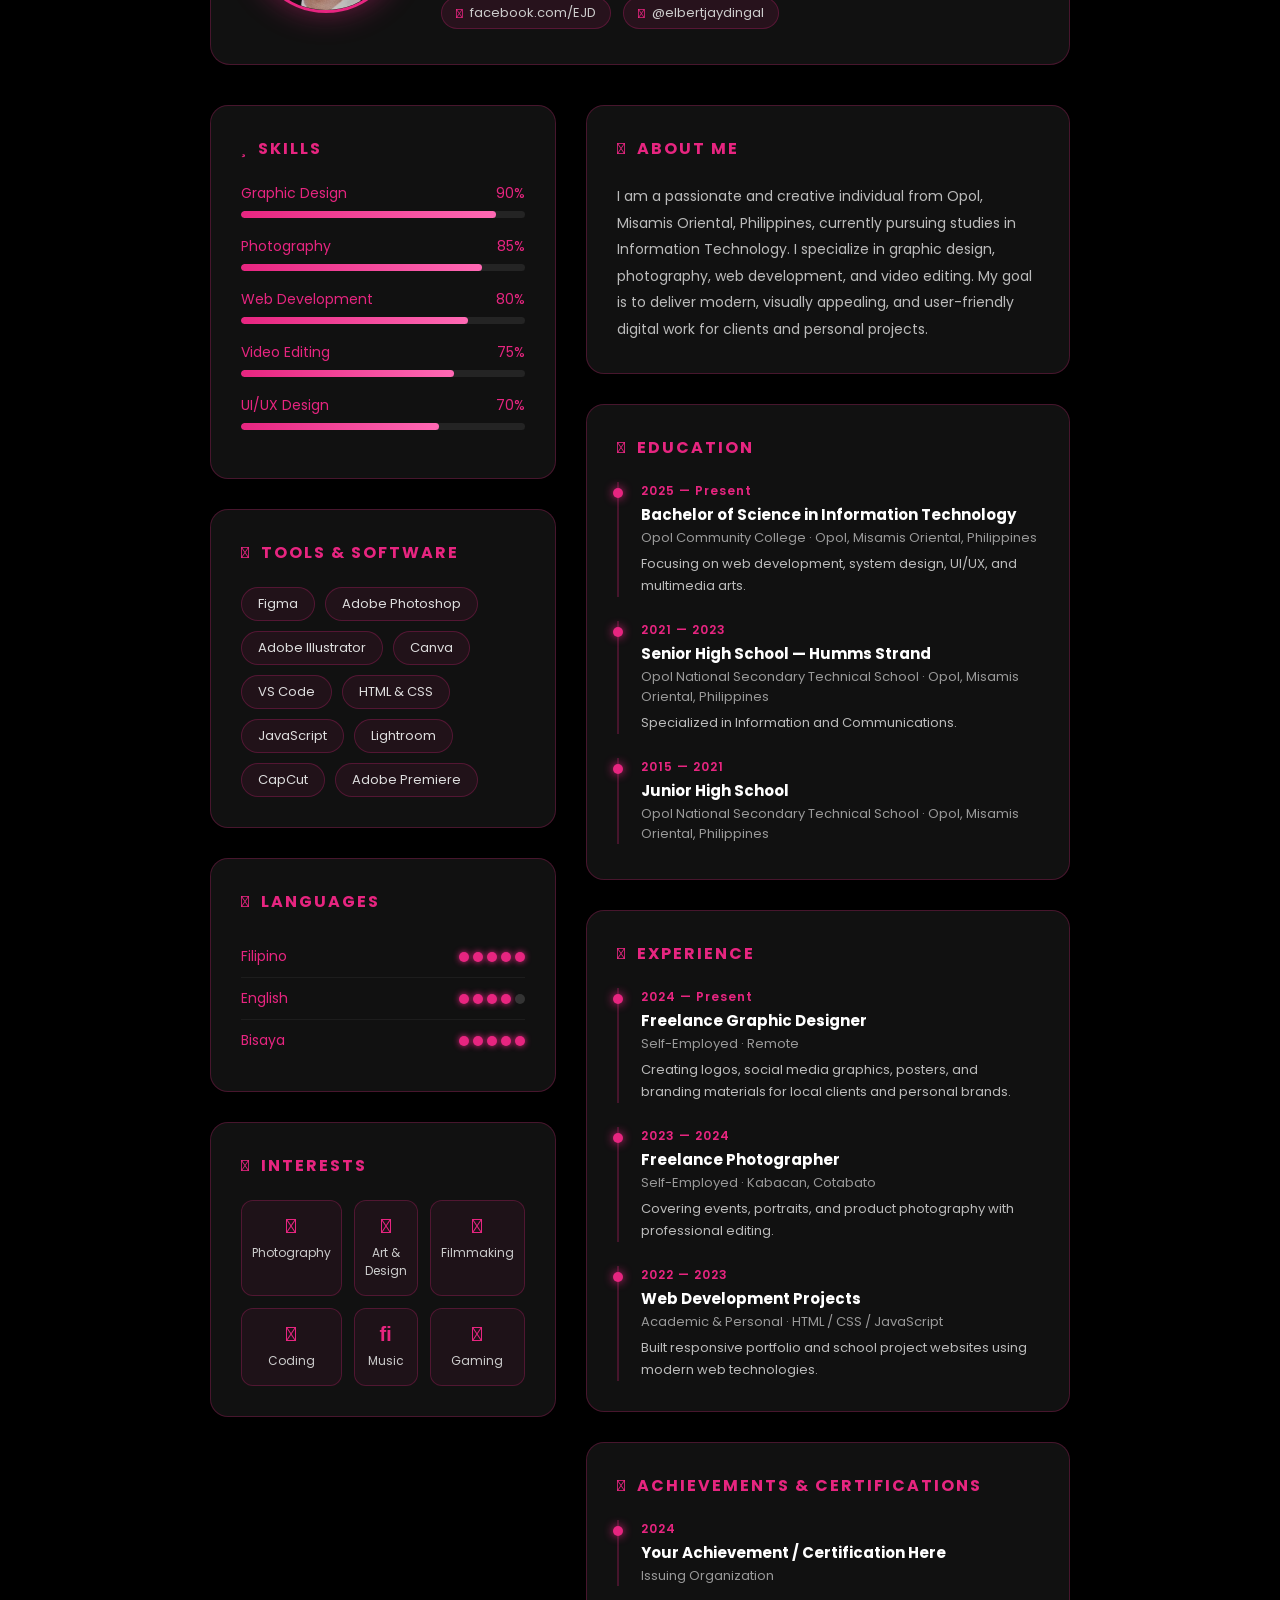
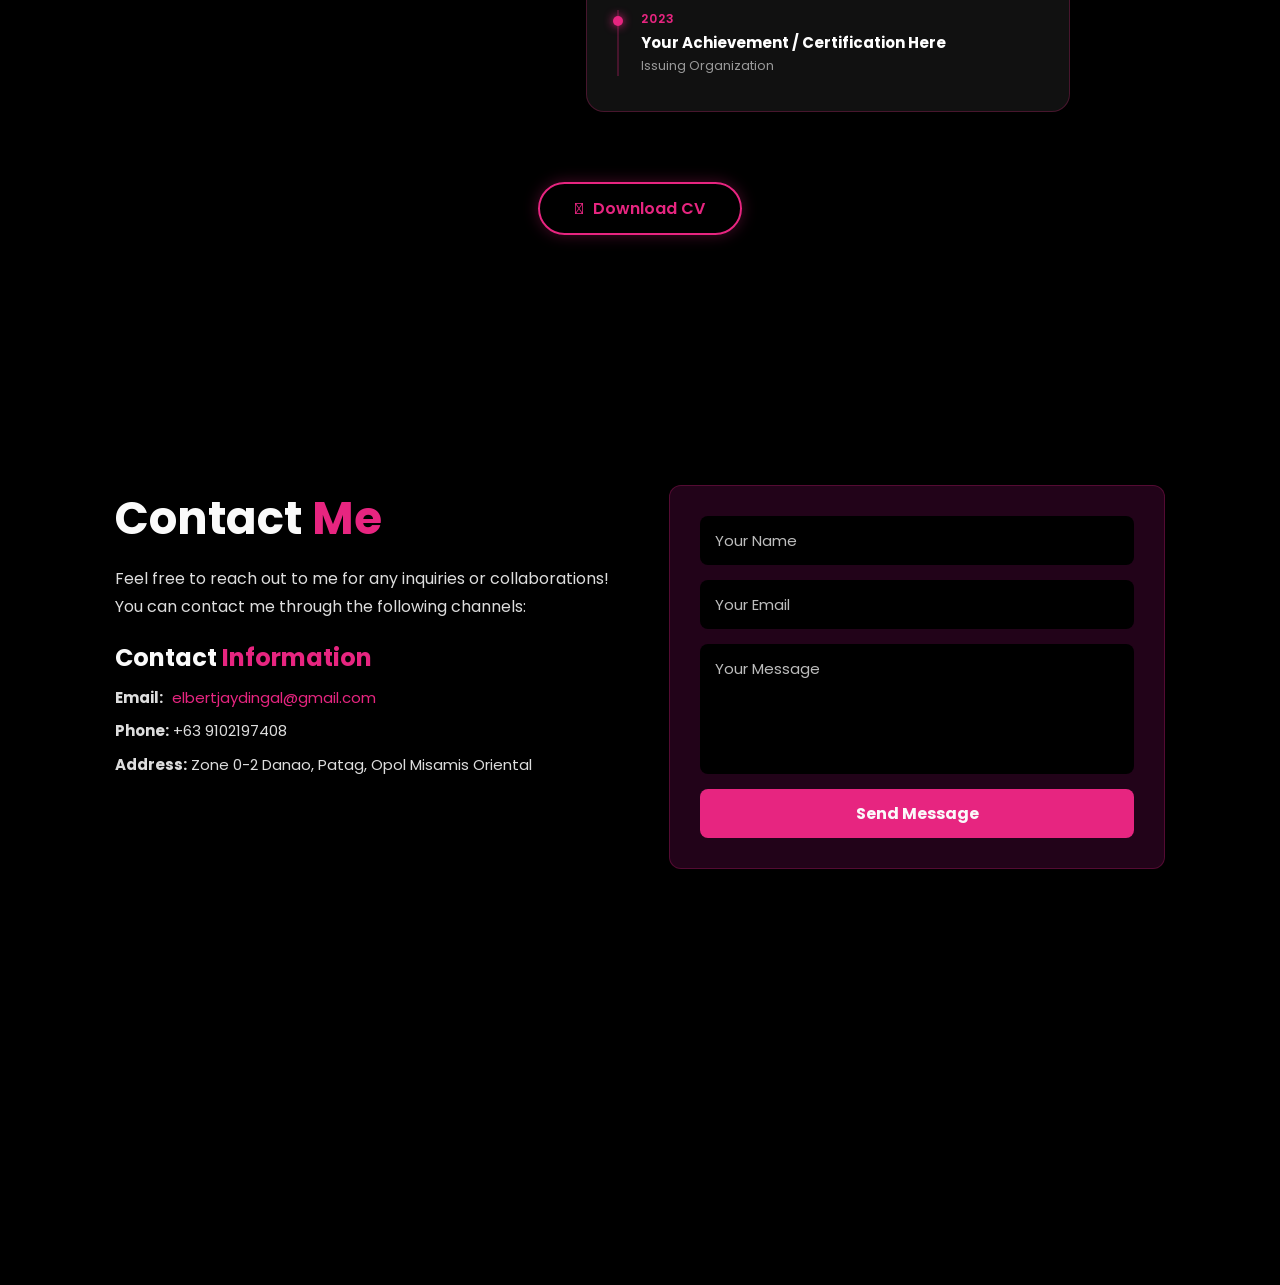
==== commit 222db597: "index.html" ====
--- a/index.html
+++ b/index.html
@@ -38,15 +38,8 @@
             with the latest trends in web development. Feel free to explore my portfolio and contact me for any 
             inquiries or collaborations!</p>
 
-            <div class="social-icons">
-                <a href="#"><i class="fa-brands fa-linkedin"></i></a>
-                <a href="#"><i class="fa-brands fa-github"></i></a>
-                <a href="#"><i class="fa-brands fa-facebook"></i></a>
-                <a href="#"><i class="fa-brands fa-instagram"></i></a>
-            </div>
-
-            <a href="#contact" class="btn">Hire Me</a>
-        </div>
+             <a href="#contact" class="btn">Hire Me</a>
+        
     </section>
 
     <section class="about" id="about">
@@ -84,7 +77,7 @@
                         <img class="card-img"
                             src="https://images.unsplash.com/photo-1626785774573-4b799315345d?w=600&q=80&fit=crop"
                             alt="Graphic Design" loading="lazy" />
-                        <div class="card-icon"><i class="fas fa-pen-ruler"></i></div>
+                        <div class=""><i class="fas fa-pen-ruler"></i></div>
                     </div>
                     <div class="card-body">
                         <h3>Graphic Design</h3>
@@ -102,7 +95,7 @@
                         <img class="card-img"
                             src="https://images.unsplash.com/photo-1516035069371-29a1b244cc32?w=600&q=80&fit=crop"
                             alt="Photography" loading="lazy" />
-                        <div class="card-icon"><i class="fas fa-camera"></i></div>
+                        <div class=""><i class="fas fa-camera"></i></div>
                     </div>
                     <div class="card-body">
                         <h3>Photography</h3>
@@ -120,7 +113,7 @@
                         <img class="card-img"
                             src="https://images.unsplash.com/photo-1547658719-da2b51169166?w=600&q=80&fit=crop"
                             alt="Web Development" loading="lazy" />
-                        <div class="card-icon"><i class="fas fa-code"></i></div>
+                        <div class=""><i class="fas fa-code"></i></div>
                     </div>
                     <div class="card-body">
                         <h3>Web Development</h3>
@@ -138,7 +131,7 @@
                         <img class="card-img"
                             src="https://images.unsplash.com/photo-1574717024653-61fd2cf4d44d?w=600&q=80&fit=crop"
                             alt="Video Editing" loading="lazy" />
-                        <div class="card-icon"><i class="fas fa-film"></i></div>
+                        <div class=""><i class="fas fa-film"></i></div>
                     </div>
                     <div class="card-body">
                         <h3>Video Editing</h3>
--- a/style.css
+++ b/style.css
@@ -856,7 +856,7 @@
 
   /* Home */
   .home {
-    flex-direction: column-reverse;
+    flex-direction: column;
     text-align: center;
     gap: 4rem;
     padding-top: 12rem;
